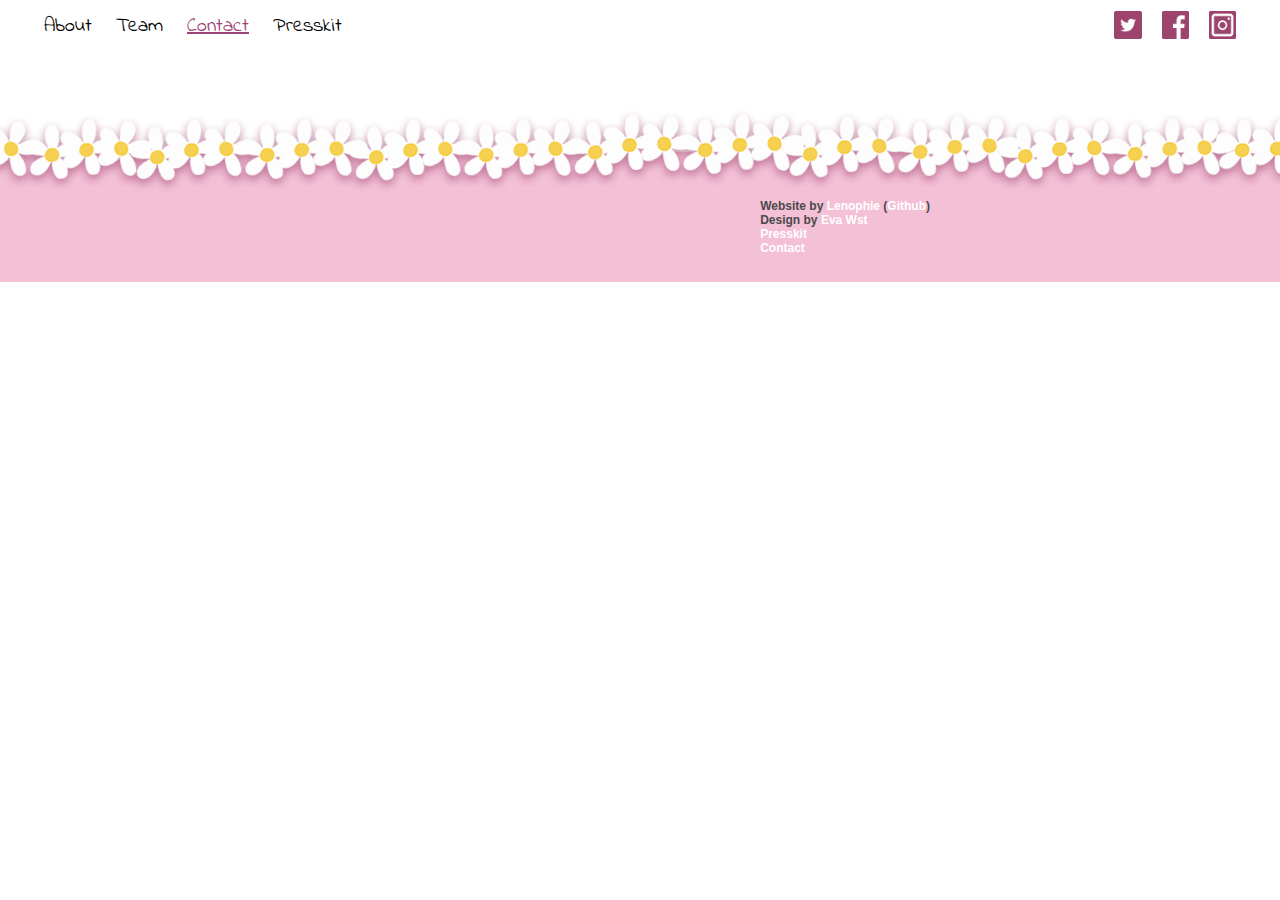
==== contact.html @ 8b681418 "Add contact page" ====
<!DOCTYPE html>
<html lang="en">
<head>
    <meta charset="UTF-8">
    <meta name="description" content="In Horribunnies, you get to pet and raise some cute bwunnies~ Feed them, play with them and cherish them as much as their future owners will! (๑╹ᆺ╹)">
    <meta name="keywords" content="horribunnies, pet, game, lenophie, pakrett, paquerette, bunny, rabbit">
    <meta http-equiv="X-UA-Compatible" content="IE=edge" />
    <meta name="viewport" content="width=device-width, initial-scale=1">
    <meta name="author" content="Lenophie">
    <link rel="manifest" href="/manifest.json">
    <link rel="icon" type="image/png" href="/images/icons/icon32x32.png">
    <link rel="shortcut icon" href="/favicon.ico">
    <link rel="icon" type="image/vnd.microsoft.icon" href="/favicon.ico">
    <link rel="icon" type="image/x-icon" href="/favicon.ico">
    <meta property="og:type" content="website">
    <meta property="og:title" content="Horribunnies : A bunny-raising game!" />
    <meta property="og:description" content="In Horribunnies, you get to pet and raise some cute bwunnies~ Feed them, play with them and cherish them as much as their future owners will! (๑╹ᆺ╹)" />
    <meta property="og:url" content="http://horribunnies.com" />
    <meta property="og:image" content="http://horribunnies.com/images/icons/og.png" />
    <link rel="stylesheet" href="css/bulma.min.css">
    <link rel="stylesheet" href="css/main.css">
    <link rel="stylesheet" href="css/contact.css">
    <title>Horribunnies | Contact</title>
</head>
<body>
    <div class="container is-fluid">
        <div class="columns">
            <div class="column is-12">
                <nav class="navbar" role="navigation" aria-label="main navigation">
                    <div class="navbar-brand">
                        <a role="button" class="navbar-burger burger" aria-label="menu" aria-expanded="false" data-target="base-navbar">
                            <span aria-hidden="true"></span>
                            <span aria-hidden="true"></span>
                            <span aria-hidden="true"></span>
                        </a>
                    </div>

                    <div id="base-navbar" class="navbar-menu">
                        <div class="navbar-start">
                            <a class="navbar-item" href="./index.html">
                                About
                            </a>
                            <a class="navbar-item" href="./team.html">
                                Team
                            </a>
                            <a class="navbar-item is-active" href="./contact.html">
                                Contact
                            </a>
                            <a class="navbar-item" href="./press/horribunnies">
                                Presskit
                            </a>
                        </div>
                        <div class="navbar-end">
                            <div class="navbar-item">
                                <div class="buttons">
                                    <a href="https://twitter.com/Horribunnies" style="margin-right: 20px;">
                                        <img src="images/social/twitter.png" alt="Twitter logo">
                                    </a>
                                    <a href="https://facebook.com/Horribunnies" style="margin-right: 20px;">
                                        <img src="images/social/facebook.png" alt="Facebook logo">
                                    </a>
                                    <a href="https://instagram.com/Horribunnies">
                                        <img src="images/social/insta.png" alt="Instagram logo">
                                    </a>
                                </div>
                            </div>
                        </div>
                    </div>
                </nav>
            </div>
        </div>
    </div>
    <footer>
        <div id="daisies-holder">
            <div id="daisies">
                <img src="images/daisies.png" alt="Daisies decorating the footer">
            </div>
        </div>
        <div id="footer-content">
            <div>Website by <a href="https://twitter.com/Lenophie" target="_blank">Lenophie</a> (<a href="https://github.com/Lenophie/horribunnies.com" target="_blank">Github</a>)
                <br>Design by <a href="https://www.linkedin.com/in/eva-vesschemo%C3%ABt-6b6694151/" target="_blank">Eva Wst</a>
                <br><a href="./press/horribunnies" target="_blank">Presskit</a>
                <br><a href="./contact.html" target="_blank">Contact</a>
            </div>
        </div>
    </footer>
</body>
<script type="application/javascript" src="js/navbar.js"></script>
<script type="application/javascript" src="js/index.js"></script>
</html>
---- css/main.css ----
@font-face {
    font-family: IndieFlower;
    src: url(../fonts/IndieFlower-Regular.ttf)
}

body {
    overflow: hidden;
}

.navbar-item {
    font-family: IndieFlower, sans-serif;
    color: black;
    font-size: 20px;
    line-height: 29px;
}

.navbar-item.is-active {
    color: #9D4476 !important;
    text-decoration: underline !important;
}

footer {
    position: relative;
    width: 100%;
    height: 130px;
    background-color: #F3C0D6;
}

#footer-content {
    display: flex;
    flex-direction: column;
    justify-content: center;
    position: absolute;
    right: 350px;
    height: 100%;
    font-size: 12px;
    line-height: 14px;
    font-family: Roboto, sans-serif;
    font-weight: bold;
}

@media (max-width: 500px) {
    #footer-content {
        width: 100%;
        position: relative;
        right: auto;
        align-items: center;
    }
}

#footer-content div {
    position: relative;
    top: 10px;
}

#daisies {
    position: absolute;
    bottom: 75px;
    display: flex;
    flex-direction: column;
    align-items: center;
    width: 100%;
}

#daisies img {
    max-width: 1492px;
    max-height: 107px;
}

footer a {
    color: white;
}

footer {
    margin-top: 100px;
}


/* Background slider */
.background-wrapper {
    position: absolute;
    overflow: hidden;
    width: 100%;
    height: calc(450px - 10px + 6px); /* Video iframe height minus its relative position plus border width */
    z-index: 0;
    top: 0;
    left: 0;
}

.background-slider {
    position: relative;
    width: 200vw;
    height: 3000px;
    top: -1500px;
    opacity: 0.69;
    z-index: 0;
    background-image: url(../images/background.png);
    background-repeat: repeat;
}

@media (min-width: 901px) {
    .background-slider {
        background-size: 400px 400px;
        animation: slideFull 3s linear infinite;
    }
}

@media (max-width: 900px) {
    .background-slider {
        background-size: 320px 320px;
        animation: slide900 3s linear infinite;
    }
}


@media (max-width: 600px) {
    .background-slider {
        background-size: 240px 240px;
        animation: slide600 3s linear infinite;
    }
}

@keyframes slideFull {
    from { transform: translate(0px); }
    to   { transform: translate(-50px, 50px); } /* Translate parameter has to be a multiple of (background-size / 8)) */
}

@keyframes slide900 {
    from { transform: translate(0px); }
    to   { transform: translate(-40px, 40px); } /* Translate parameter has to be a multiple of (background-size / 8)) */
}

@keyframes slide600 {
    from { transform: translate(0px); }
    to   { transform: translate(-30px, 30px); } /* Translate parameter has to be a multiple of (background-size / 8)) */
}
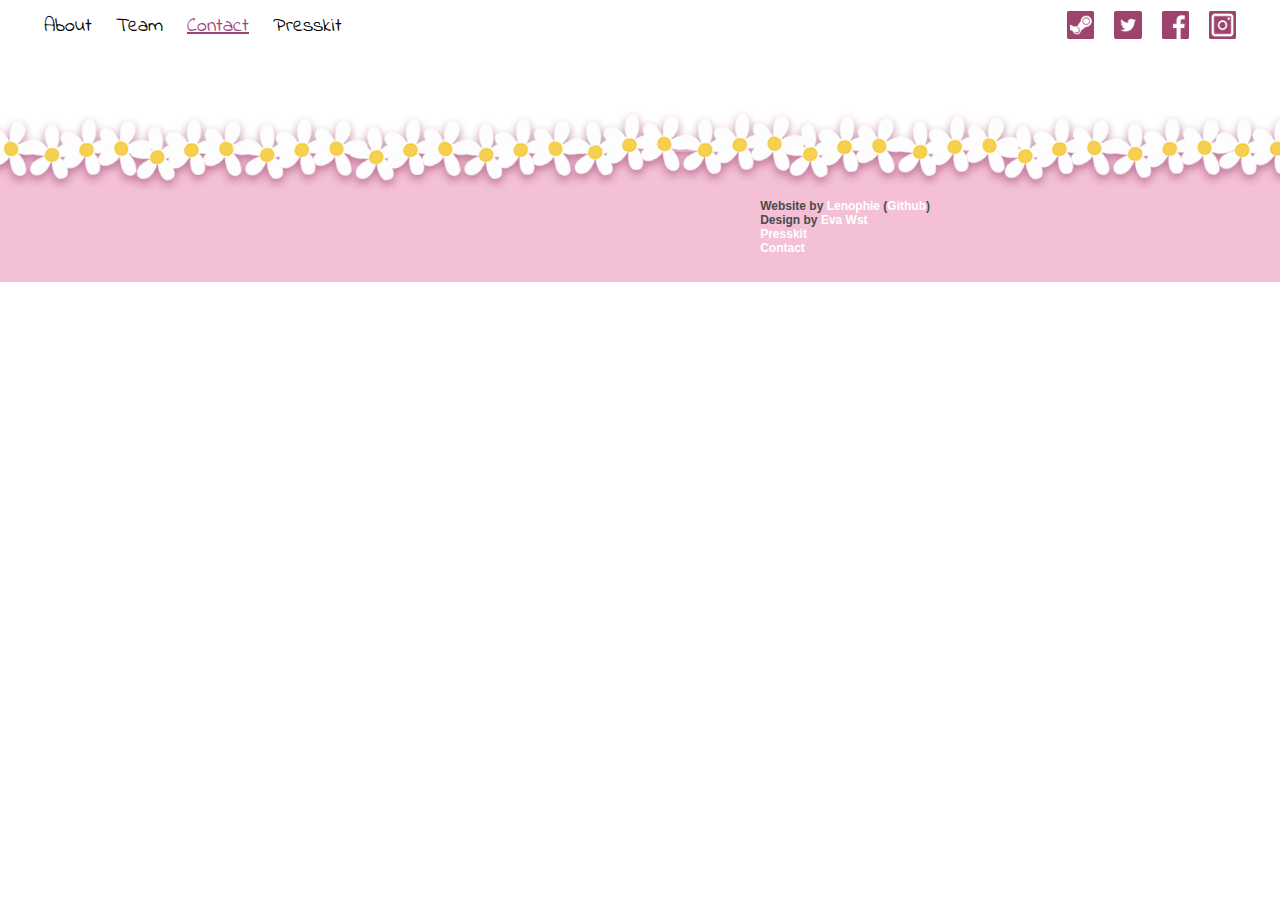
==== commit 2c42e247: "Add Steam to navbar" ====
--- a/contact.html
+++ b/contact.html
@@ -53,6 +53,9 @@
                         <div class="navbar-end">
                             <div class="navbar-item">
                                 <div class="buttons">
+                                    <a href="https://store.steampowered.com/1187990/Horribunnies" style="margin-right: 20px;">
+                                        <img src="images/social/steam.png" alt="Steam logo">
+                                    </a>
                                     <a href="https://twitter.com/Horribunnies" style="margin-right: 20px;">
                                         <img src="images/social/twitter.png" alt="Twitter logo">
                                     </a>
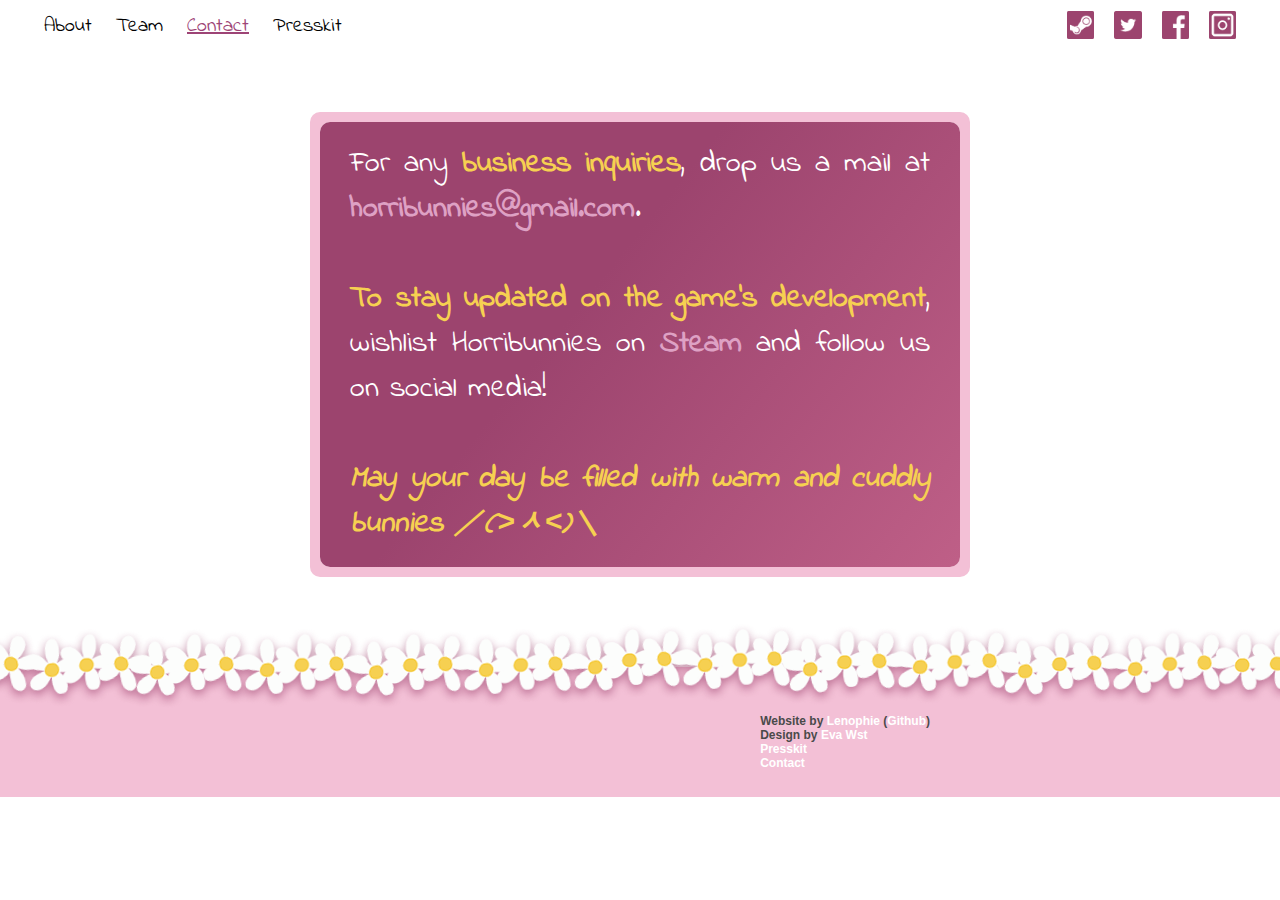
==== commit 44eafc11: "Add contact page content" ====
--- a/contact.html
+++ b/contact.html
@@ -73,6 +73,9 @@
             </div>
         </div>
     </div>
+    <div id="content-block">
+        <div id="contact-box">For any <span class="text-highlight">business inquiries</span>, drop us a mail at <a href="mailto:horribunnies@gmail.com">horribunnies@gmail.com</a>.<br><br><span class="text-highlight">To stay updated on the game's development</span>, wishlist Horribunnies on <a href="https://store.steampowered.com/1187990/Horribunnies">Steam</a> and follow us on social media!<br><br><span class="text-highlight"><i>May your day be filled with warm and cuddly bunnies <span class="bun-emoji">／(˃ᆺ˂)＼</span></i></span></div>
+    </div>
     <footer>
         <div id="daisies-holder">
             <div id="daisies">
@@ -89,5 +92,4 @@
     </footer>
 </body>
 <script type="application/javascript" src="js/navbar.js"></script>
-<script type="application/javascript" src="js/index.js"></script>
 </html>--- a/css/contact.css
+++ b/css/contact.css
@@ -0,0 +1,35 @@
+#content-block {
+    display: flex;
+    flex-direction: row;
+    justify-content: center;
+    margin-top: 70px;
+}
+
+#contact-box {
+    padding: 20px 30px 20px 30px;
+    box-shadow: 10px 10px 0 0 #F3C0D6, -10px -10px 0 0 #F3C0D6, -10px 10px 0 0 #F3C0D6, 10px -10px 0 0 #F3C0D6;
+    border-radius: 10px;
+    background: linear-gradient(308.65deg, #E981A6 -73%, #9C446E 59.21%);
+    color: white;
+    width: 50%;
+    font-family: IndieFlower, sans-serif;
+    font-size: 30px;
+    text-align: justify;
+}
+
+@media (max-width: 800px) {
+    #contact-box {
+        width: 80%;
+        font-size: 16px;
+    }
+}
+
+#contact-box a {
+    color: #dea1c4;
+    font-weight: bold;
+}
+
+.text-highlight {
+    font-weight: bold;
+    color: #F6D051;
+}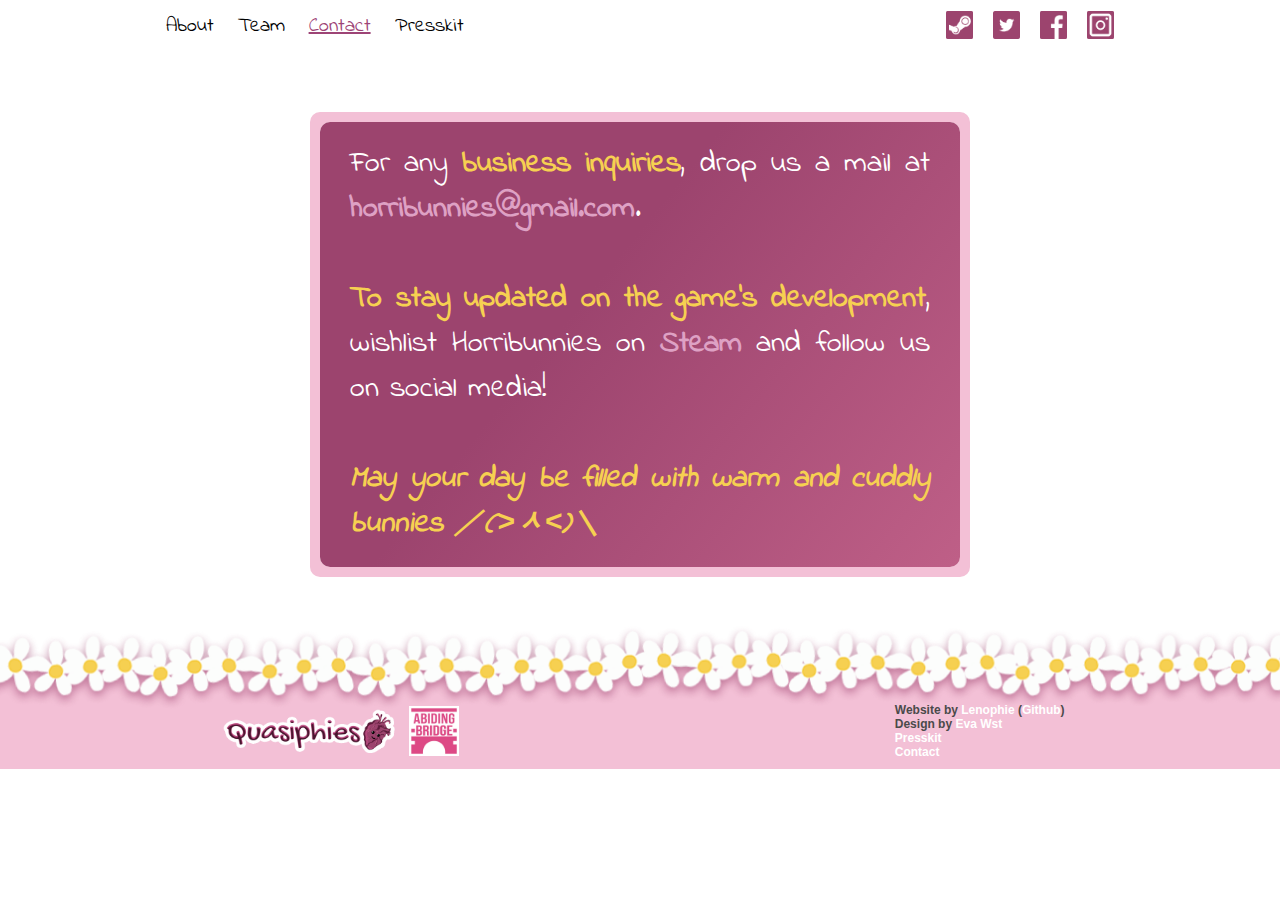
==== commit 0cd615d3: "Use new footer in Contact and Team pages" ====
--- a/contact.html
+++ b/contact.html
@@ -46,14 +46,14 @@
                             <a class="navbar-item is-active" href="./contact.html">
                                 Contact
                             </a>
-                            <a class="navbar-item" href="./press/horribunnies">
+                            <a class="navbar-item" href="./press/sheet.php?p=horribunnies">
                                 Presskit
                             </a>
                         </div>
                         <div class="navbar-end">
                             <div class="navbar-item">
                                 <div class="buttons">
-                                    <a href="https://store.steampowered.com/1187990/Horribunnies" style="margin-right: 20px;">
+                                    <a href="https://store.steampowered.com/app/1187990/Horribunnies" style="margin-right: 20px;">
                                         <img src="images/social/steam.png" alt="Steam logo">
                                     </a>
                                     <a href="https://twitter.com/Horribunnies" style="margin-right: 20px;">
@@ -74,7 +74,7 @@
         </div>
     </div>
     <div id="content-block">
-        <div id="contact-box">For any <span class="text-highlight">business inquiries</span>, drop us a mail at <a href="mailto:horribunnies@gmail.com">horribunnies@gmail.com</a>.<br><br><span class="text-highlight">To stay updated on the game's development</span>, wishlist Horribunnies on <a href="https://store.steampowered.com/1187990/Horribunnies">Steam</a> and follow us on social media!<br><br><span class="text-highlight"><i>May your day be filled with warm and cuddly bunnies <span class="bun-emoji">／(˃ᆺ˂)＼</span></i></span></div>
+        <div id="contact-box">For any <span class="text-highlight">business inquiries</span>, drop us a mail at <a href="mailto:horribunnies@gmail.com">horribunnies@gmail.com</a>.<br><br><span class="text-highlight">To stay updated on the game's development</span>, wishlist Horribunnies on <a href="https://store.steampowered.com/app/1187990/Horribunnies">Steam</a> and follow us on social media!<br><br><span class="text-highlight"><i>May your day be filled with warm and cuddly bunnies <span class="bun-emoji">／(˃ᆺ˂)＼</span></i></span></div>
     </div>
     <footer>
         <div id="daisies-holder">
@@ -83,9 +83,17 @@
             </div>
         </div>
         <div id="footer-content">
-            <div>Website by <a href="https://twitter.com/Lenophie" target="_blank">Lenophie</a> (<a href="https://github.com/Lenophie/horribunnies.com" target="_blank">Github</a>)
+            <div id="footer-logos">
+                <a class="footer-logo-link" href="./press/sheet.php">
+                    <img src="images/logos/logo-quasiphies.png" alt="Quasiphies logo">
+                </a>
+                <a class="footer-logo-link" href="https://abidingbridge.com">
+                    <img src="images/logos/logo-abidingbridge.png" alt="Abiding Bridge logo">
+                </a>
+            </div>
+            <div id="website-credits">Website by <a href="https://twitter.com/Lenophie" target="_blank">Lenophie</a> (<a href="https://github.com/Lenophie/horribunnies.com" target="_blank">Github</a>)
                 <br>Design by <a href="https://www.linkedin.com/in/eva-vesschemo%C3%ABt-6b6694151/" target="_blank">Eva Wst</a>
-                <br><a href="./press/horribunnies" target="_blank">Presskit</a>
+                <br><a href="./press/sheet.php?p=horribunnies" target="_blank">Presskit</a>
                 <br><a href="./contact.html" target="_blank">Contact</a>
             </div>
         </div>
--- a/css/main.css
+++ b/css/main.css
@@ -5,6 +5,17 @@
 
 body {
     overflow: hidden;
+}
+
+/* Navbar */
+.navbar {
+    background: none;
+    padding-left: 10%;
+    padding-right: 10%;
+}
+
+.navbar-menu, .navbar-item, .navbar-item.is-active {
+    background: none !important;
 }
 
 .navbar-item {
@@ -20,46 +31,46 @@
 }
 
 footer {
-    position: relative;
     width: 100%;
-    height: 130px;
     background-color: #F3C0D6;
+    padding-bottom: 10px;
 }
 
 #footer-content {
-    display: flex;
-    flex-direction: column;
-    justify-content: center;
-    position: absolute;
-    right: 350px;
-    height: 100%;
     font-size: 12px;
     line-height: 14px;
     font-family: Roboto, sans-serif;
     font-weight: bold;
+    margin-top: -70px;
+    position: relative;
+    height: 100%;
+    display: flex;
+    flex-direction: row;
+    justify-content: space-around;
 }
 
-@media (max-width: 500px) {
-    #footer-content {
-        width: 100%;
-        position: relative;
-        right: auto;
-        align-items: center;
-    }
+.footer-logo-link {
+    display: flex;
+    flex-direction: column;
+    justify-content: center;
 }
 
-#footer-content div {
+#footer-logos {
+    display: flex;
+    flex-direction: row;
+    justify-content: space-around;
+}
+
+#daisies-holder {
     position: relative;
-    top: 10px;
+    bottom: 50px;
+    width: 100%;
 }
 
 #daisies {
-    position: absolute;
-    bottom: 75px;
     display: flex;
     flex-direction: column;
     align-items: center;
-    width: 100%;
 }
 
 #daisies img {
@@ -75,6 +86,25 @@
     margin-top: 100px;
 }
 
+footer img {
+    max-height: 50px;
+    padding-left: 5px;
+    padding-right: 5px;
+}
+
+#website-credits {
+    text-align: left;
+}
+
+@media(max-width: 900px) {
+    #footer-content {
+        flex-direction: column;
+        justify-content: center;
+    }
+    #website-credits {
+        text-align: center;
+    }
+}
 
 /* Background slider */
 .background-wrapper {
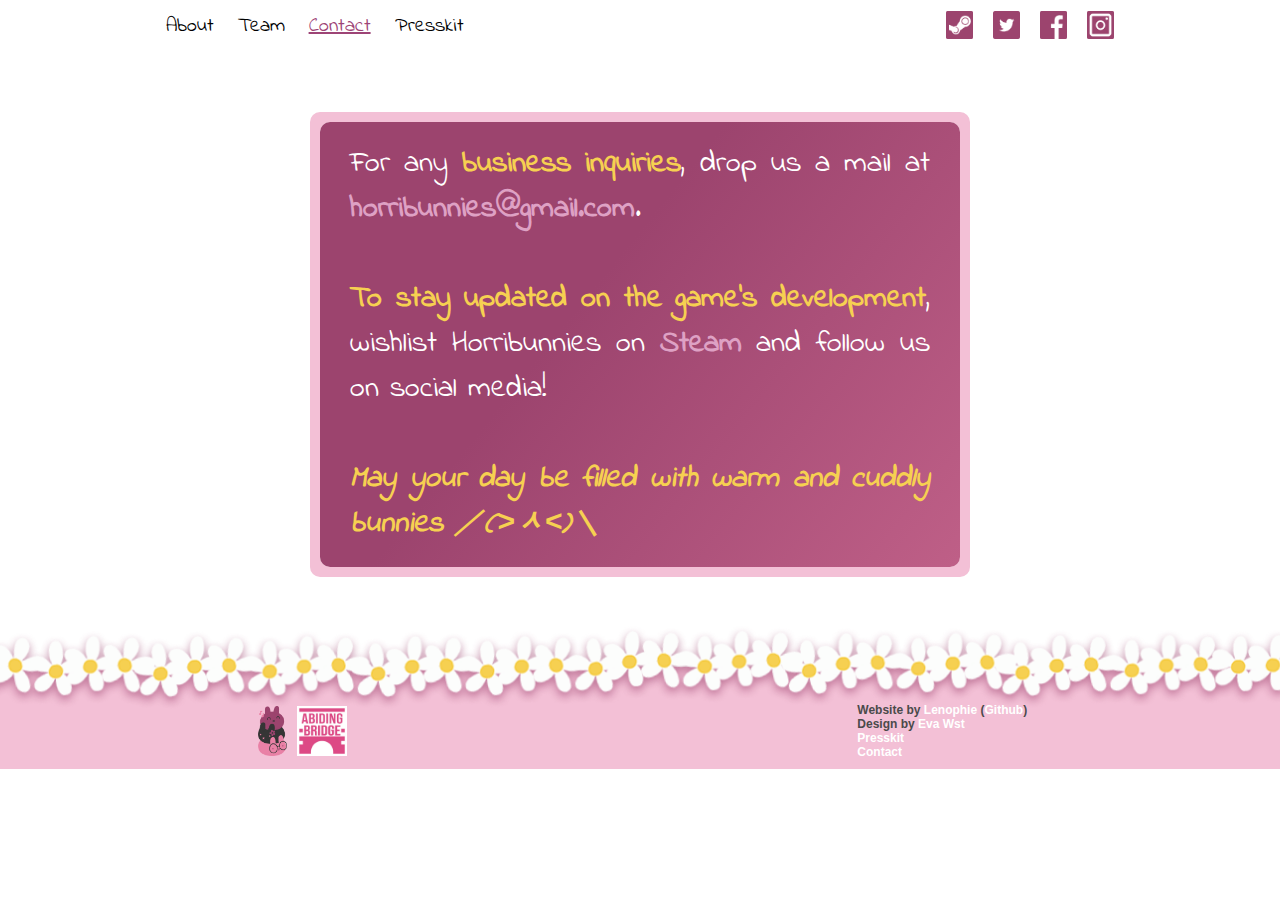
==== commit 4e64f6c0: "Update website" ====
--- a/contact.html
+++ b/contact.html
@@ -85,7 +85,7 @@
         <div id="footer-content">
             <div id="footer-logos">
                 <a class="footer-logo-link" href="./press/sheet.php">
-                    <img src="images/logos/logo-quasiphies.png" alt="Quasiphies logo">
+                    <img src="images/logos/logo-bunstack.png" alt="Bunstack logo">
                 </a>
                 <a class="footer-logo-link" href="https://abidingbridge.com">
                     <img src="images/logos/logo-abidingbridge.png" alt="Abiding Bridge logo">
